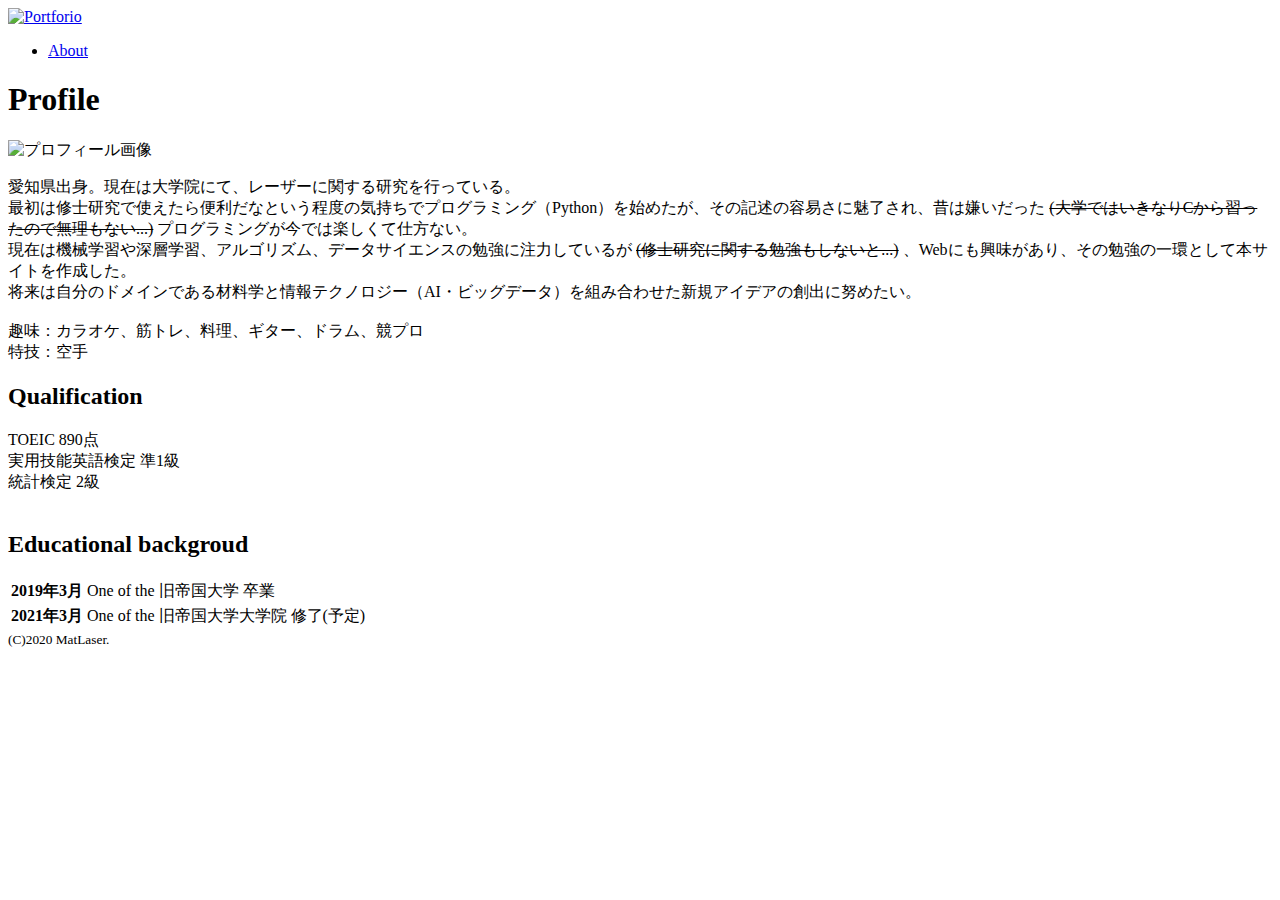
==== about.html @ 5fd03821 "Create about.html" ====
<!DOCTYPE html>
<html>
<head>
<meta charset="UTF-8">
<meta name="viewport" content="width=device-width,initial-scale=1">
<title>Who is MatLaser</title>
<link href="https://fonts.googleapis.com/css?family=Bitter:400,700" rel="stylesheet">
<link href="css/style_about.css" rel="stylesheet">
</head>
<body id="about">
  
  <!-- header始まり -->
  <header>
    <div class="logo">
      <a href="index.html"><img src="images/logo.png" alt="Portforio"></a>
    </div>
    <nav>
      <ul class="global-nav">
        <li><a href="about.html">About</a></li>
      </ul>
    </nav>
  </header>
  <!-- header終わり -->
  
  <!-- wrap始まり -->
  <div id="wrap">
    <div class="content">
      <div class="main-center">
        <h1>Profile</h1>
        <img src="images/My-Icon.jpg" alt="プロフィール画像" class="profile-image">
        <p>愛知県出身。現在は大学院にて、レーザーに関する研究を行っている。
        <br>最初は修士研究で使えたら便利だなという程度の気持ちでプログラミング（Python）を始めたが、その記述の容易さに魅了され、昔は嫌いだった <s>(大学ではいきなりCから習ったので無理もない...)</s> プログラミングが今では楽しくて仕方ない。
        <br>現在は機械学習や深層学習、アルゴリズム、データサイエンスの勉強に注力しているが <s>(修士研究に関する勉強もしないと...)</s> 、Webにも興味があり、その勉強の一環として本サイトを作成した。
        <br>将来は自分のドメインである材料学と情報テクノロジー（AI・ビッグデータ）を組み合わせた新規アイデアの創出に努めたい。
        <br>
        <br>趣味：カラオケ、筋トレ、料理、ギター、ドラム、競プロ
        <br>特技：空手
        </p>
        <section class="profile clearfix">
          <div class="qualification">
            <h2 class="icon">Qualification</h2>
            <li>TOEIC 890点</li>
            <li>実用技能英語検定 準1級</li>
            <li>統計検定 2級</li>
            <br>
          </div>
        <section class="Educational_backgroud">
          <h2 class="icon">Educational backgroud</h2>
          <table>
            <tr>
              <th>2019年3月</th>
              <td>One of the 旧帝国大学 卒業</td>
            </tr>
            <tr>
              <th>2021年3月</th>
              <td>One of the 旧帝国大学大学院 修了(予定)</td>
            </tr>
          </table>
        </section>
      </div>
    </div>
  </div>
  <!-- wrap終わり -->
  
  <!-- footer始まり -->
  <footer>
    <small>(C)2020 MatLaser.</small>
  </footer>
  <!-- footer終わり -->
  
</body>
</html>
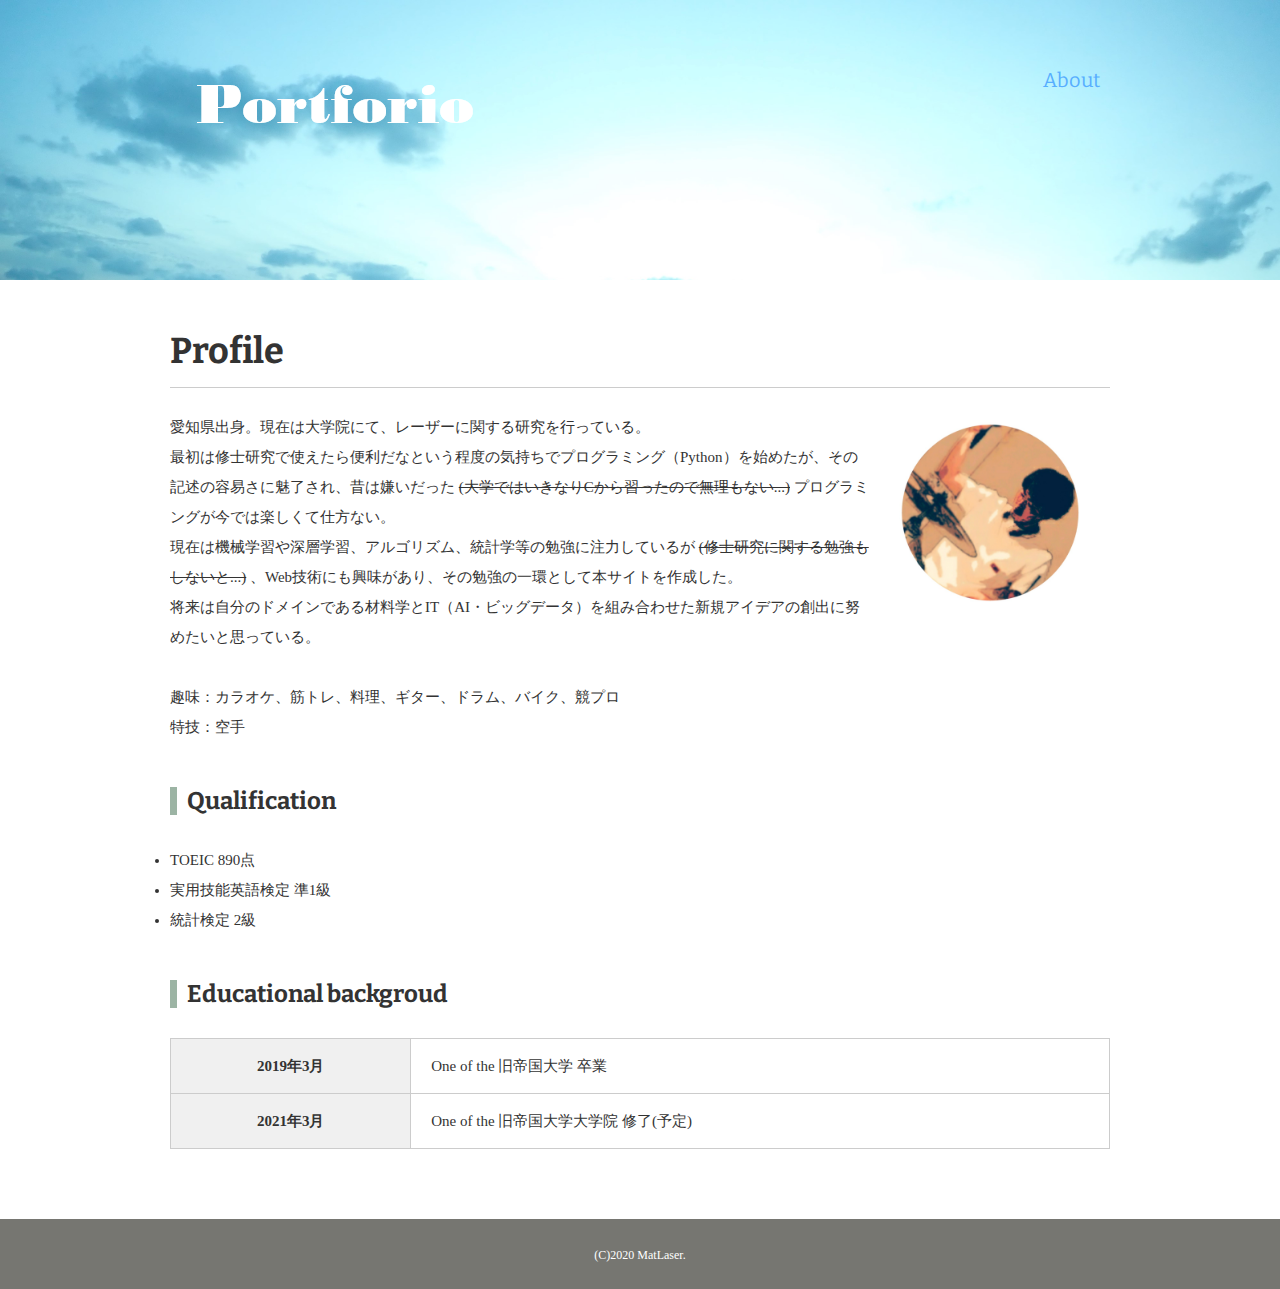
==== commit 4bab5646: "Ver.1.0" ====
--- a/about.html
+++ b/about.html
@@ -26,37 +26,47 @@
   <div id="wrap">
     <div class="content">
       <div class="main-center">
-        <h1>Profile</h1>
-        <img src="images/My-Icon.jpg" alt="プロフィール画像" class="profile-image">
-        <p>愛知県出身。現在は大学院にて、レーザーに関する研究を行っている。
-        <br>最初は修士研究で使えたら便利だなという程度の気持ちでプログラミング（Python）を始めたが、その記述の容易さに魅了され、昔は嫌いだった <s>(大学ではいきなりCから習ったので無理もない...)</s> プログラミングが今では楽しくて仕方ない。
-        <br>現在は機械学習や深層学習、アルゴリズム、データサイエンスの勉強に注力しているが <s>(修士研究に関する勉強もしないと...)</s> 、Webにも興味があり、その勉強の一環として本サイトを作成した。
-        <br>将来は自分のドメインである材料学と情報テクノロジー（AI・ビッグデータ）を組み合わせた新規アイデアの創出に努めたい。
-        <br>
-        <br>趣味：カラオケ、筋トレ、料理、ギター、ドラム、競プロ
-        <br>特技：空手
-        </p>
+
+        <section class="profile">
+          <div class="profile">
+            <h1>Profile</h1>
+            <img src="images/My-Icon.jpg" alt="プロフィール画像" class="profile-image">
+            <p>愛知県出身。現在は大学院にて、レーザーに関する研究を行っている。
+            <br>最初は修士研究で使えたら便利だなという程度の気持ちでプログラミング（Python）を始めたが、その記述の容易さに魅了され、昔は嫌いだった <s>(大学ではいきなりCから習ったので無理もない...)</s> プログラミングが今では楽しくて仕方ない。
+            <br>現在は機械学習や深層学習、アルゴリズム、統計学等の勉強に注力しているが <s>(修士研究に関する勉強もしないと...)</s> 、Web技術にも興味があり、その勉強の一環として本サイトを作成した。
+            <br>将来は自分のドメインである材料学とIT（AI・ビッグデータ）を組み合わせた新規アイデアの創出に努めたいと思っている。
+            <br>
+            <br>趣味：カラオケ、筋トレ、料理、ギター、ドラム、バイク、競プロ
+            <br>特技：空手
+            </p>
+          </div>
+        </section> 
+
         <section class="profile clearfix">
           <div class="qualification">
             <h2 class="icon">Qualification</h2>
             <li>TOEIC 890点</li>
             <li>実用技能英語検定 準1級</li>
             <li>統計検定 2級</li>
-            <br>
           </div>
+        </section>
+
         <section class="Educational_backgroud">
-          <h2 class="icon">Educational backgroud</h2>
-          <table>
-            <tr>
-              <th>2019年3月</th>
-              <td>One of the 旧帝国大学 卒業</td>
-            </tr>
-            <tr>
-              <th>2021年3月</th>
-              <td>One of the 旧帝国大学大学院 修了(予定)</td>
-            </tr>
-          </table>
+          <div class="Educational_backgroud">
+            <h2 class="icon">Educational backgroud</h2>
+            <table>
+              <tr>
+                <th>2019年3月</th>
+                <td>One of the 旧帝国大学 卒業</td>
+              </tr>
+              <tr>
+                <th>2021年3月</th>
+                <td>One of the 旧帝国大学大学院 修了(予定)</td>
+              </tr>
+            </table>
+          </div>
         </section>
+
       </div>
     </div>
   </div>
@@ -69,4 +79,4 @@
   <!-- footer終わり -->
   
 </body>
-</html>
+</html>--- a/css/style_about.css
+++ b/css/style_about.css
@@ -0,0 +1,339 @@
+@charset "utf-8";
+
+body {
+  margin: 0;
+  padding: 0;
+  background-color: #cccccc;
+  color: #333333;
+  font-size: 15px;
+  line-height: 2;
+}
+
+p,h1,h2,h3,h4,h5,h6 {
+  margin-top: 0;
+}
+
+img {
+  vertical-align:bottom;
+}
+
+ul {
+  margin: 0;
+  padding: 0;
+}
+
+a {
+  color: #3583aa;
+  text-decoration: none;
+}
+
+a:visited {
+  color: #00a6ff;
+}
+
+a:hover {
+  text-decoration: underline;
+}
+
+header {
+  width: 960px;
+  height: 60px;
+  margin: 0 auto;
+}
+
+.logo {
+  float: left;
+  margin-top: 50px;
+}
+
+.global-nav {
+  float: right;
+  margin-top: 60px;
+}
+
+.global-nav li {
+  float: left;
+  margin: 0 20px;
+  font-size: 20px;
+  list-style: none;
+  font-family: 'Bitter', serif;
+}
+
+.global-nav li a {
+  color: #57aeff;
+}
+
+.global-nav li a:hover {
+  border-bottom: 2px solid #57aeff;
+  padding-bottom: 3px;
+  text-decoration: none;
+}
+
+#wrap {
+  clear: both;
+  background-color: #ffffff;
+  margin-top: 220px;
+  padding: 35px 0;
+}
+
+.content {
+  width: 960px;
+  margin: 0 auto;
+}
+
+footer {
+  text-align: center;
+  color: #ffffff;
+  padding: 20px 0;
+  background-color: #767671;
+}
+
+footer small {
+  font-size: 12px;
+}
+
+#index h1 {
+  font-size: 100px;
+  line-height: 1;
+  color: #ffffff;
+  font-family: 'Bitter', serif;
+  margin-bottom: 50px;
+  border: none;
+}
+
+#index .content {
+  margin-top: 150px;
+}
+
+#index p {
+  font-size: 16px;
+  color: #ffffff;
+}
+
+.btn a {
+  background-color: #009cd3;
+  color: #ffffff;
+  font-size: 20px;
+  font-family: 'Bitter', serif;
+  width: 185px;
+  display: block;
+  text-align: center;
+  line-height: 50px;
+  margin-top: 20px;
+  border-radius: 5px;
+  border: 3px solid #009cd3;
+}
+
+.btn a:hover {
+  text-decoration: none;
+  background-color: #ffffff;
+  color: #009cd3;
+}
+
+#index footer {
+  width: 960px;
+  margin: 150px auto 0 auto;
+  text-align: left;
+  background-color: transparent;
+}
+
+#index {
+  background-image: url(../images/bg-index.jpg);
+  background-repeat: no-repeat;
+  background-position: center center;
+  background-attachment: fixed;
+  background-size: contain;
+}
+
+#about {
+  background-image: url(../images/about_bg.jpg);
+  background-repeat: no-repeat;
+  background-position: center top;
+  background-attachment: auto;
+  background-size: 100% ;
+}
+
+.main-center {
+  width: 940px;
+  margin: 0 auto;
+}
+
+h1 {
+  font-family: 'Bitter', serif;
+  font-size: 36px;
+  border-bottom: 1px solid #cccccc;
+}
+
+h2 {
+  font-family: 'Bitter', serif;
+  font-size: 24px;
+}
+
+.icon:before {
+  content: "";
+  padding-right: 10px;
+  border-left: 7px solid #9cb4a4;
+}
+
+#about .profile-txt {
+  width: 540px;
+  float: left;
+}
+
+#about .profile-txt span {
+  font-weight: bold;
+}
+
+#about .profile-image {
+  float: right;
+  max-width: 20%;
+  margin: 0.5vw 2vw 1.5vw 2vw;
+  height: auto;
+}
+
+.clearfix:after {
+  content: "";
+  display: block;
+  clear: both;
+}
+
+section {
+  margin-bottom: 35px;
+}
+
+#about .Educational_backgroud th {
+  width: 240px;
+  background-color: #f0f0f0;
+  padding: 12px 0;
+  border: 1px solid #cccccc;
+}
+
+#about .Educational_backgroud td {
+  width: 660px;
+  padding: 12px 20px;
+  border: 1px solid #cccccc;
+}
+
+table {
+  border-spacing: 0;
+  border-collapse: collapse;
+}
+
+#index #wrap {
+  background-color: transparent;
+  margin-top: 0;
+  padding: 0;
+}
+
+
+
+/* ---------------- メディアクエリ -------------------- */
+
+@media screen and (max-width:1000px) { 
+  /*　画面サイズが640pxからはここを読み込む　*/
+
+header {
+  width: 90vw;
+  height: 5vw;
+  margin: 0 auto;
+}
+
+.content {
+  width: 90vw;
+  margin: 0 auto;
+}
+
+.main-center {
+  width: 90vw;
+  margin: 0 auto;
+}
+
+#index footer {
+  width: 120px;
+  margin: 140px auto 0 auto;
+  text-align: center;
+}
+
+.btn a {
+  background-color: #004ad3;
+  color: #ffffff;
+  font-size: 2.5vw;
+  font-weight: normal;
+  font-family: 'Bitter', serif;
+  width: 25vw;
+  display: block;
+  text-align: center;
+  line-height: 5vw;
+  margin-top: 5vw;
+  border-radius: 1vw;
+  border: 0.4vw solid #004ad3;
+}
+
+.btn a:hover {
+  text-decoration: none;
+  background-color: #ffffff;
+  color: #009cd3;
+}
+
+#index h1 {
+  font-size: 12vw;
+  line-height: 200px;
+  color: #004ad3;
+  font-family: 'Bitter', serif;
+  margin-bottom: 10px;
+}
+
+#index .content {
+  margin-top: 2vw;
+}
+
+p {
+  font-size: 13px;
+  color: black;
+}
+
+li {
+  font-size: 13px;
+  color: black;
+}
+
+th {
+  font-size: 13px;
+  color: black;
+}
+
+
+td {
+  font-size: 13px;
+  color: black;
+}
+
+#about .profile-image {
+  float: right;
+  max-width: 25%;
+  margin: 3vw 3vw 1vw 3vw;
+  height: auto;
+}
+
+}
+
+@media screen and (max-width:650px) { 
+  /*　画面サイズが640pxからはここを読み込む　*/
+
+header {
+  width: 90vw;
+  height: 3vw;
+  margin: 0 auto;
+}
+
+.logo {
+  float: left;
+  margin-top: 20px;
+}
+
+.global-nav {
+  float: right;
+  margin-top: 45px;
+}
+
+}